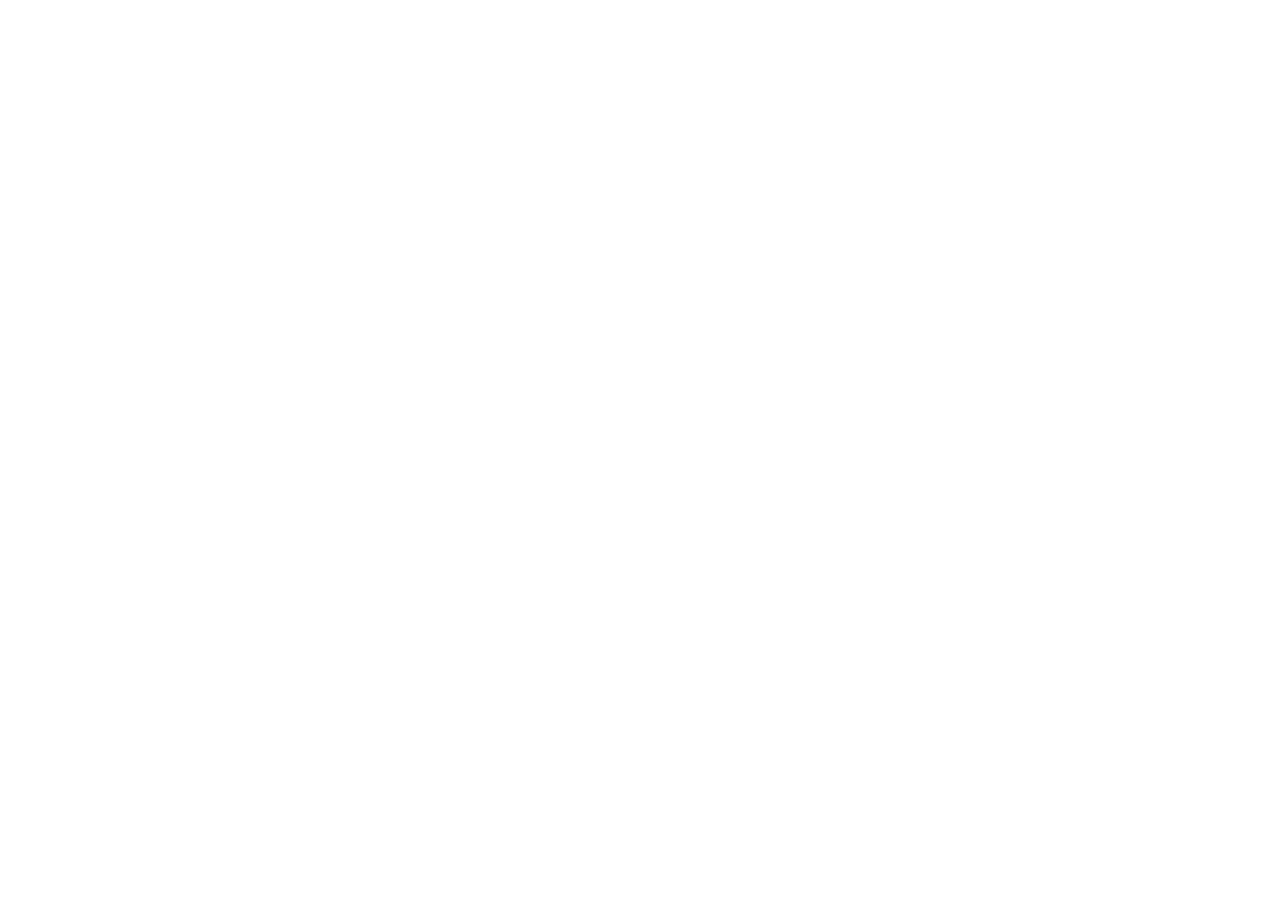
==== index.html @ 87a6ebe0 "criei a pagina principal" ====
<!DOCTYPE html>
<html lang="pt-br">
<head>
    <meta charset="UTF-8">
    <meta name="viewport" content="width=device-width, initial-scale=1.0">
    <link rel="shortcut icon" href="favicon.ico" type="image/x-icon">
    <title>Projetos Sociais</title>
</head>
<body>
    
</body>
</html>
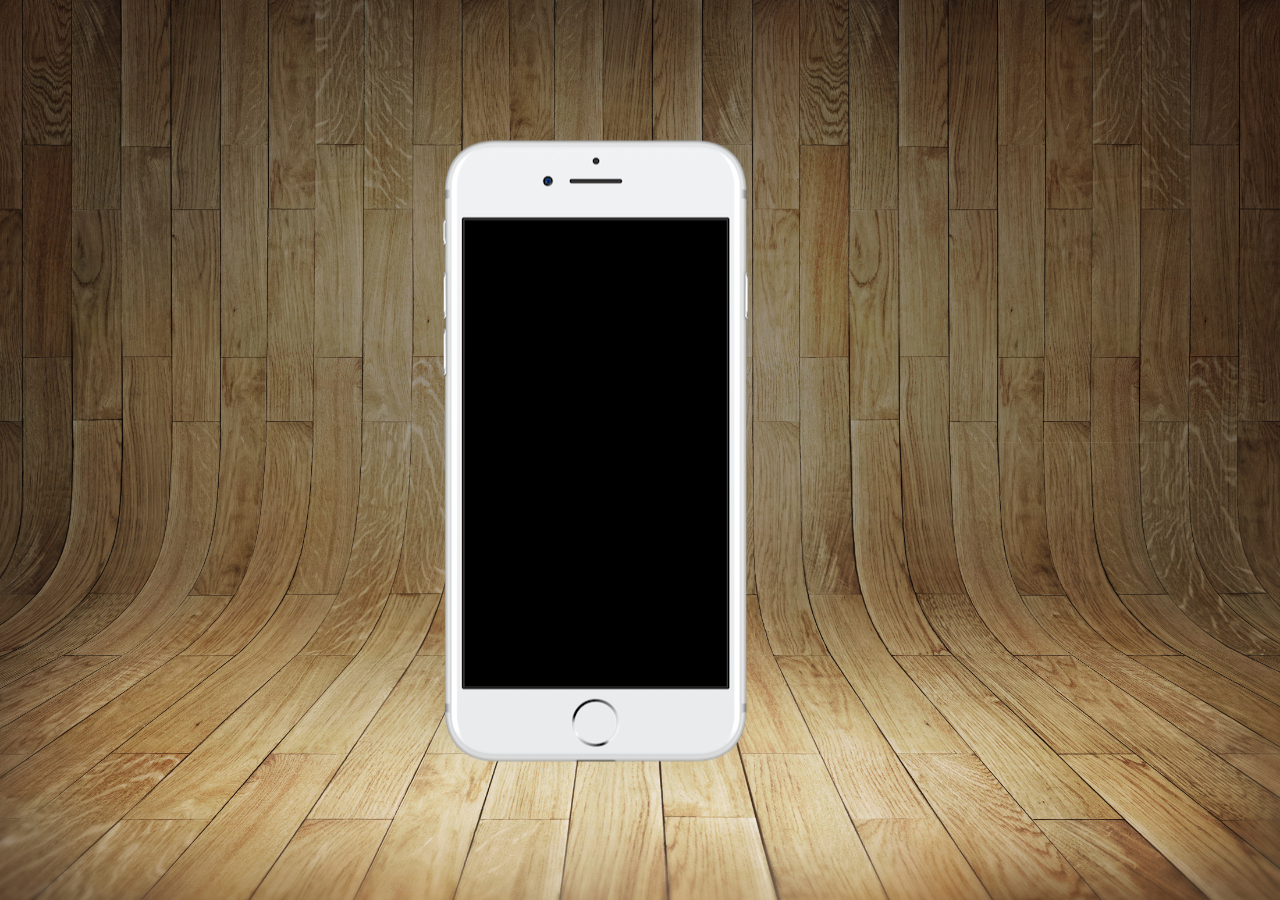
==== commit 87bf2fe2: "atualização rede social" ====
--- a/index.html
+++ b/index.html
@@ -4,9 +4,17 @@
     <meta charset="UTF-8">
     <meta name="viewport" content="width=device-width, initial-scale=1.0">
     <link rel="shortcut icon" href="favicon.ico" type="image/x-icon">
+    <link rel="stylesheet" href="estilos/style.css">
     <title>Projetos Sociais</title>
 </head>
 <body>
-    
+    <main>
+        <section id="telefone">
+
+        </section>
+        <section id="redes-sociais">
+
+        </section>
+    </main>
 </body>
 </html>--- a/estilos/style.css
+++ b/estilos/style.css
@@ -0,0 +1,36 @@
+@charset "UTF-8";
+
+* {
+    margin: 0px;
+    padding: 0px;
+    font-family: Arial, Helvetica, sans-serif;
+}
+
+html, body {
+    height: 100vh;
+    width: 100vw;
+    background-color: black;
+}
+body {
+    background: url('../imagens/fundo-madeira.jpg') no-repeat top center;
+    background-size: cover;
+    background-attachment: fixed;
+}
+main {
+    height: 100vh;
+    position: relative;
+    
+}
+
+section#telefone {
+    position: absolute;
+    top: 50%;
+    left: 50%;
+    transform: translate(-50%, -50%);
+
+    height: 625px;
+    width: 400px;
+    background-color: blue;
+    background: url('../imagens/frame-iphone.png') no-repeat;
+}
+
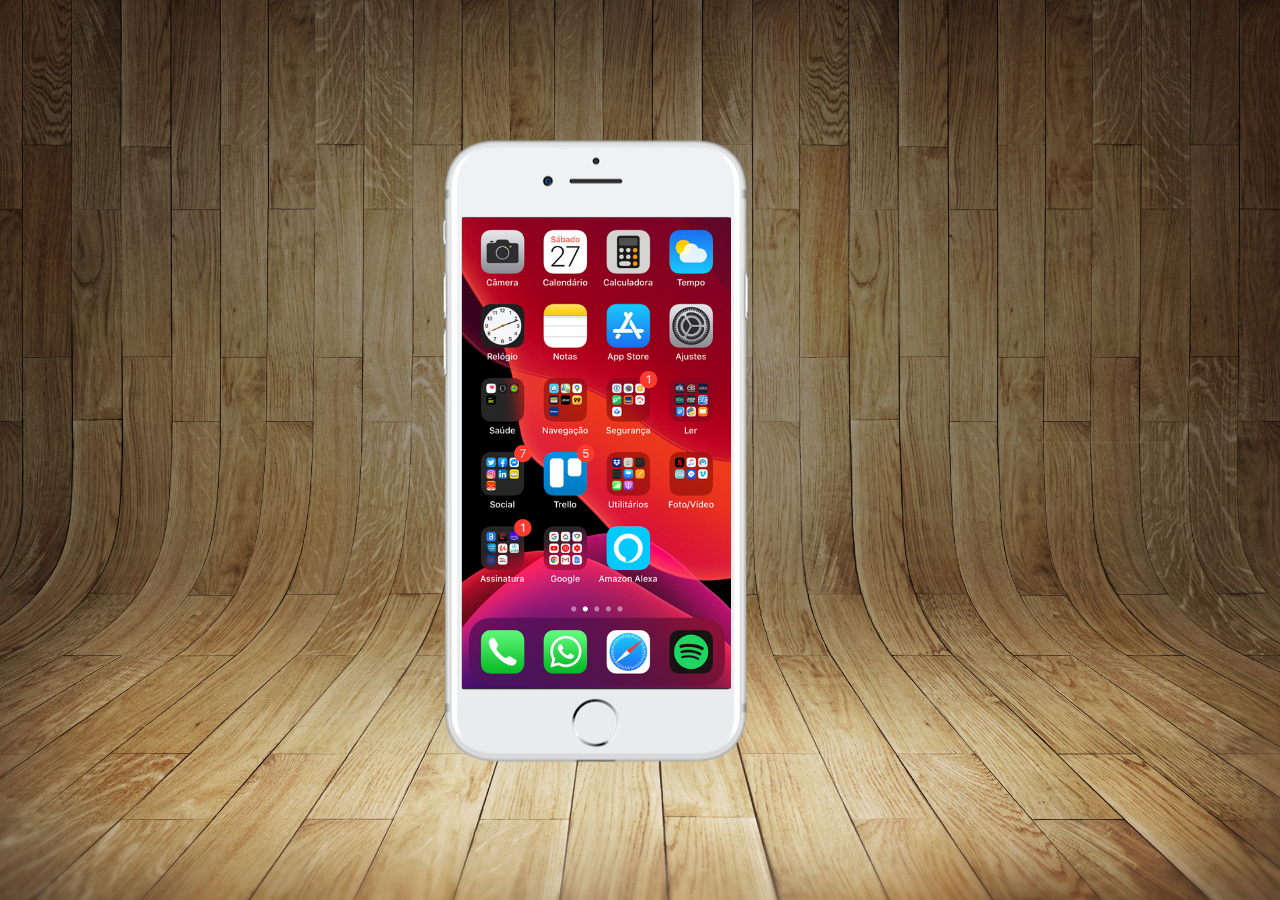
==== commit e6189c85: "criei a tela home" ====
--- a/index.html
+++ b/index.html
@@ -10,6 +10,7 @@
 <body>
     <main>
         <section id="telefone">
+            <iframe src="home.html" name="tela" id="tela" frameborder="0"></iframe>
 
         </section>
         <section id="redes-sociais">
--- a/estilos/style.css
+++ b/estilos/style.css
@@ -34,3 +34,10 @@
     background: url('../imagens/frame-iphone.png') no-repeat;
 }
 
+iframe#tela {
+    position: relative;
+    top: 80px;
+    left: 22px;
+    width: 269px;
+    height: 471px;
+}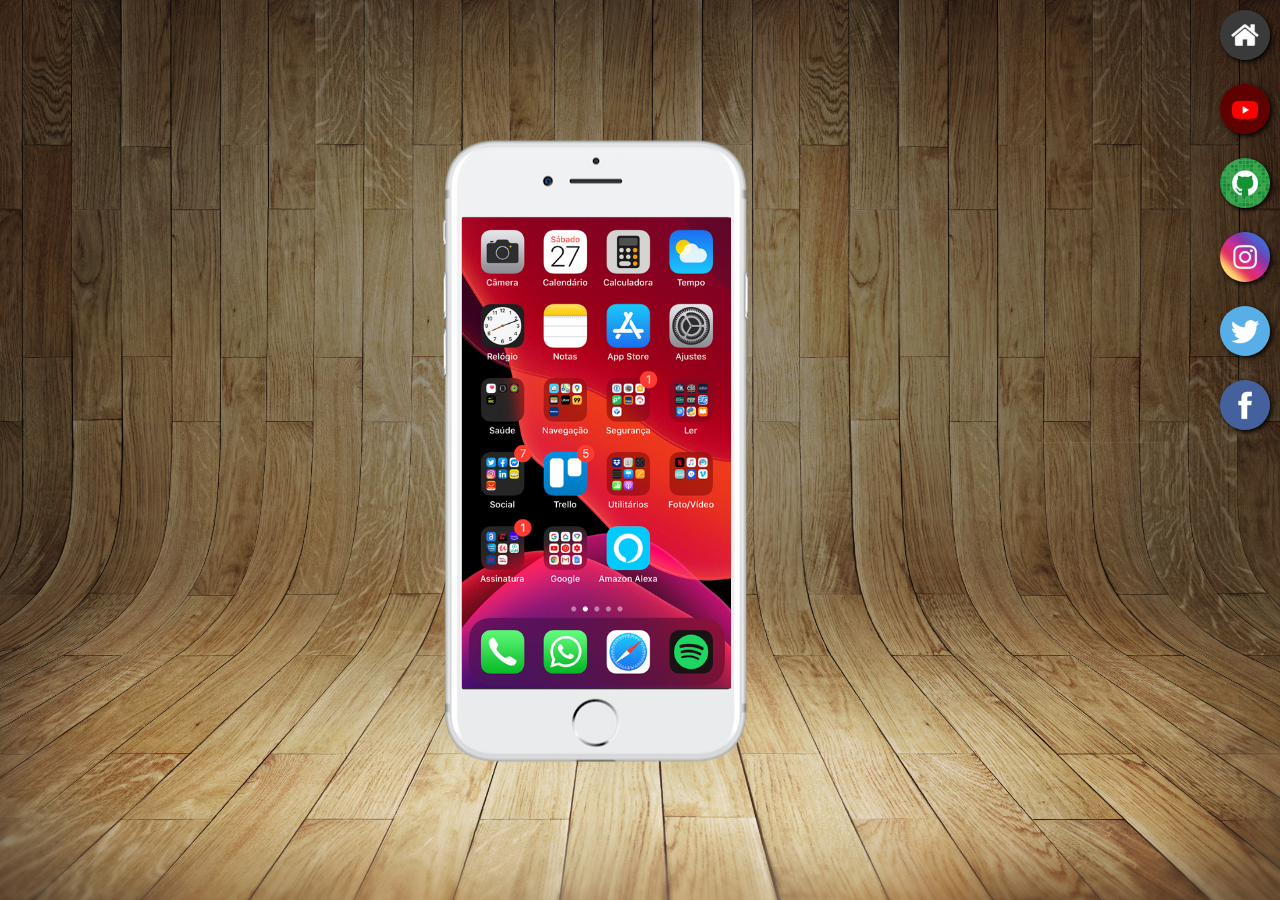
==== commit cb8f7ed4: "botoes na lateral" ====
--- a/index.html
+++ b/index.html
@@ -11,9 +11,16 @@
     <main>
         <section id="telefone">
             <iframe src="home.html" name="tela" id="tela" frameborder="0"></iframe>
+              
 
         </section>
         <section id="redes-sociais">
+            <a href="#" target="tela"><img src="imagens/logo-home.jpg" alt="Home"></a><br>
+            <a href="#" target="tela"><img src="imagens/logo-youtube.jpg" alt="YouTube"></a><br>
+            <a href="#" target="tela"><img src="imagens/logo-github.jpg" alt="GitHub"></a><br>
+            <a href="#" target="tela"><img src="imagens/logo-instagram.jpg" alt="Instagram"></a><br>
+            <a href="#" target="tela"><img src="imagens/logo-twitter.jpg" alt="Twitter"></a><br>
+            <a href="#" target="tela"><img src="imagens/logo-facebook.jpg" alt="Facebook"></a>
 
         </section>
     </main>
--- a/estilos/style.css
+++ b/estilos/style.css
@@ -40,4 +40,21 @@
     left: 22px;
     width: 269px;
     height: 471px;
+}
+section#redes-sociais {
+    text-align: right;
+}
+section#redes-sociais img {
+    width: 50px;
+    margin: 10px;
+    border-radius: 50%;
+    box-shadow: 2px 2px 5px black;
+    box-sizing: border-box;
+}
+
+section#redes-sociais img:hover {
+    border: 2px solid rgba(255, 255, 255, 0.603);
+    transform: translate(-5px, -5px);
+    box-shadow: 5px 5px 10px black;
+    transition: transform .4s, border 1s;
 }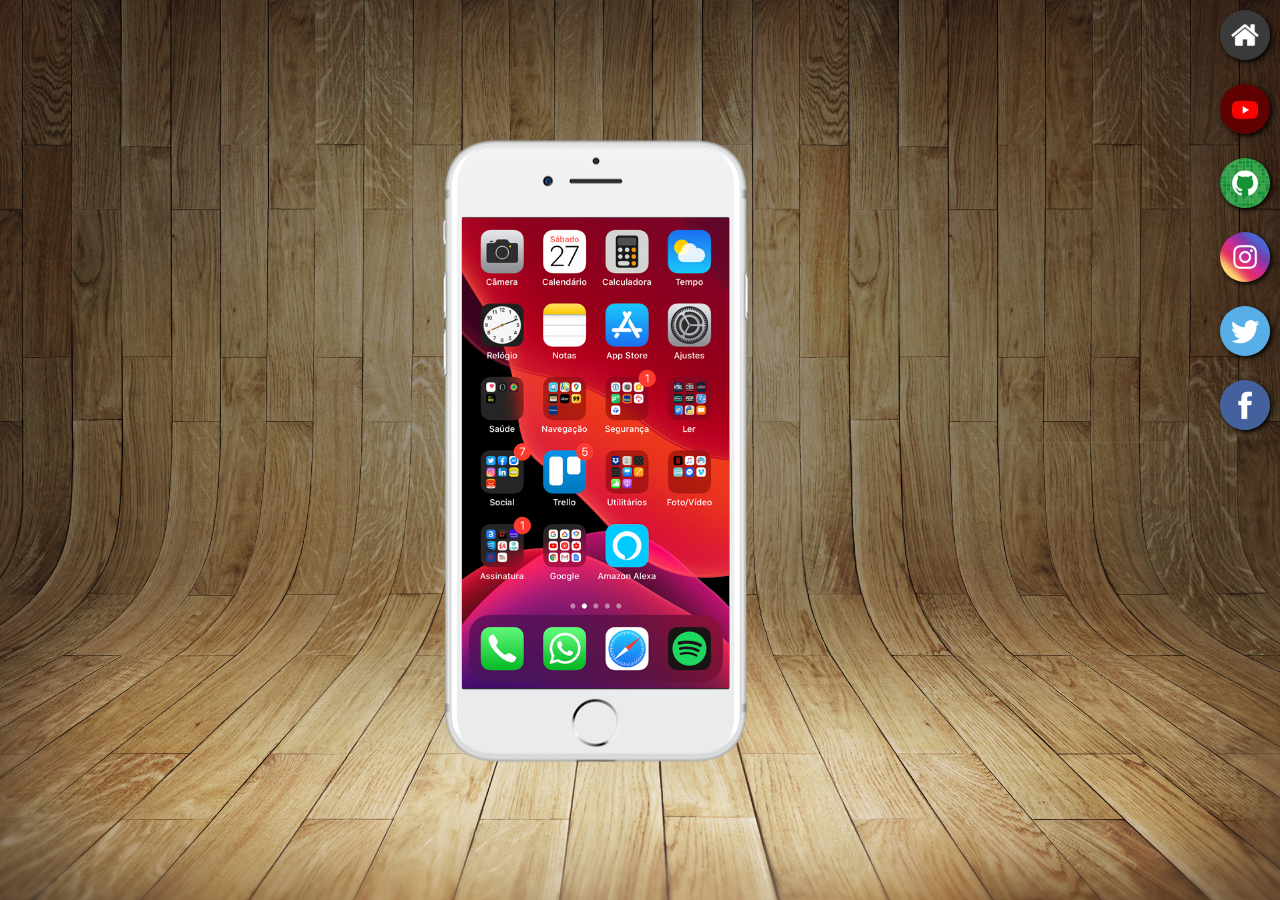
==== commit 966cfe09: "colocando link sociais" ====
--- a/index.html
+++ b/index.html
@@ -15,10 +15,10 @@
 
         </section>
         <section id="redes-sociais">
-            <a href="#" target="tela"><img src="imagens/logo-home.jpg" alt="Home"></a><br>
-            <a href="#" target="tela"><img src="imagens/logo-youtube.jpg" alt="YouTube"></a><br>
-            <a href="#" target="tela"><img src="imagens/logo-github.jpg" alt="GitHub"></a><br>
-            <a href="#" target="tela"><img src="imagens/logo-instagram.jpg" alt="Instagram"></a><br>
+            <a href="home.html" target="tela"><img src="imagens/logo-home.jpg" alt="Home"></a><br>
+            <a href="youtube.html" target="tela"><img src="imagens/logo-youtube.jpg" alt="YouTube"></a><br>
+            <a href="github.html" target="tela"><img src="imagens/logo-github.jpg" alt="GitHub"></a><br>
+            <a href="imagens/tela-instagram.jpg" target="tela"><img src="imagens/logo-instagram.jpg" alt="Instagram"></a><br>
             <a href="#" target="tela"><img src="imagens/logo-twitter.jpg" alt="Twitter"></a><br>
             <a href="#" target="tela"><img src="imagens/logo-facebook.jpg" alt="Facebook"></a>
 
--- a/estilos/style.css
+++ b/estilos/style.css
@@ -38,7 +38,7 @@
     position: relative;
     top: 80px;
     left: 22px;
-    width: 269px;
+    width: 267px;
     height: 471px;
 }
 section#redes-sociais {
